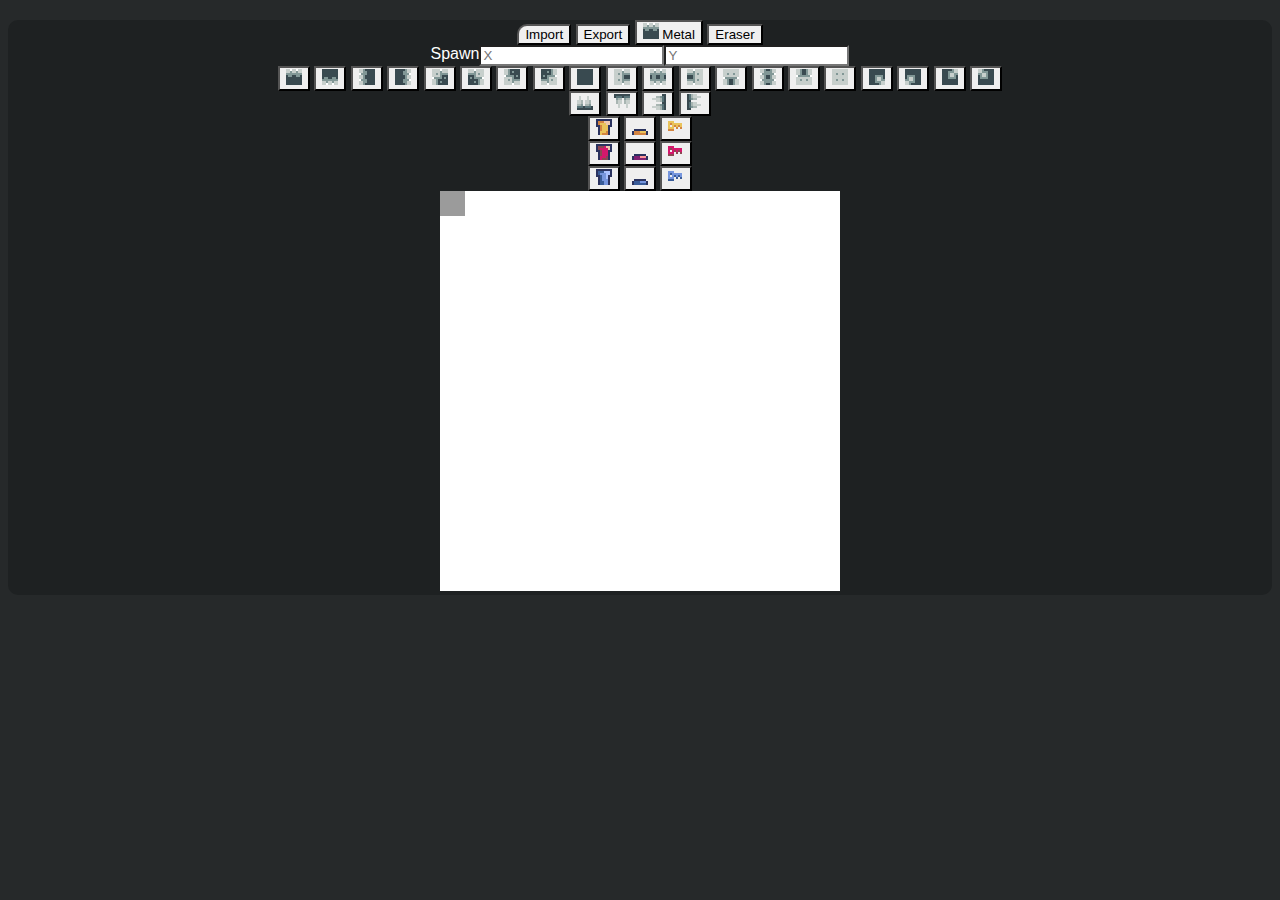
==== index.html @ 95d14cf3 "Simplified image loading" ====
<!DOCTYPE html>
<html lang="en">
<head>
    <meta charset="UTF-8">
    <meta name="viewport" content="width=device-width, initial-scale=1.0">
    <script src="./js/p5.min.js"></script>
    <script src="./js/script.js"></script>
    <link href="https://cdn.jsdelivr.net/npm/bootstrap@5.3.0/dist/css/bootstrap.min.css" rel="stylesheet" integrity="sha384-9ndCyUaIbzAi2FUVXJi0CjmCapSmO7SnpJef0486qhLnuZ2cdeRhO02iuK6FUUVM" crossorigin="anonymous">
    <script src="https://cdn.jsdelivr.net/npm/bootstrap@5.3.0/dist/js/bootstrap.bundle.min.js" integrity="sha384-geWF76RCwLtnZ8qwWowPQNguL3RmwHVBC9FhGdlKrxdiJJigb/j/68SIy3Te4Bkz" crossorigin="anonymous"></script>
    <link rel="stylesheet" href="./css/style.css">
    <title>SpaceWarp (Editor)</title>
</head>
<body>
    <div class="main container">
        <div class="row">
            <div class="col">
                <div class="btn-group" role="group">
                    <button class="btn btn-light btn-first" onclick="importRoom()">Import</button>
                    <button class="btn btn-light" onclick="exportRoom()">Export</button>
                    <button class="btn btn-light" onclick="ToggleTiles()" ><img id="tiles-image" width="16px" height="16px" src="./img/metal/square/top.png"> <span id="tiles-text">Metal</span></button>
                    <button class="btn btn-light" onclick="toggleEraser()">Eraser</button>
                </div>
                <div class="input-group">
                    <div class="input-group-text" id="forminfo">Spawn</div>
                    <input id="spawn-x" type="text" class="form-control" placeholder="X" aria-label="Player X" aria-describedby="forminfo">
                    <input id="spawn-y" type="text" class="form-control" placeholder="Y" aria-label="Player Y">
                </div>
                <div class="btn-group" role="group">
                    <button class="btn btn-secondary" onclick="setObject('⬆️')"><img id="wall-1" width="16px" height="16px" src="./img/metal/square/top.png"></button>
                    <button class="btn btn-secondary" onclick="setObject('⬇️')"><img id="wall-2" width="16px" height="16px" src="./img/metal/square/bottom.png"></button>
                    <button class="btn btn-secondary" onclick="setObject('⬅️')"><img id="wall-3" width="16px" height="16px" src="./img/metal/square/left.png"></button>
                    <button class="btn btn-secondary" onclick="setObject('➡️')"><img id="wall-4" width="16px" height="16px" src="./img/metal/square/right.png"></button>
                    <button class="btn btn-secondary" onclick="setObject('↖️')"><img id="wall-5" width="16px" height="16px" src="./img/metal/square/top-left.png"></button>
                    <button class="btn btn-secondary" onclick="setObject('↗️')"><img id="wall-6" width="16px" height="16px" src="./img/metal/square/top-right.png"></button>
                    <button class="btn btn-secondary" onclick="setObject('↙️')"><img id="wall-7" width="16px" height="16px" src="./img/metal/square/bottom-left.png"></button>
                    <button class="btn btn-secondary" onclick="setObject('↘️')"><img id="wall-8" width="16px" height="16px" src="./img/metal/square/bottom-right.png"></button>
                    <button class="btn btn-secondary" onclick="setObject('⏹️')"><img id="wall-9" width="16px" height="16px" src="./img/metal/square/center.png"></button>
                    <button class="btn btn-secondary" onclick="setObject('⏪')"><img id="wall-10" width="16px" height="16px" src="./img/metal/bottom/left.png"></button>
                    <button class="btn btn-secondary" onclick="setObject('0️⃣')"><img id="wall-11" width="16px" height="16px" src="./img/metal/bottom/center.png"></button>
                    <button class="btn btn-secondary" onclick="setObject('⏩')"><img id="wall-12" width="16px" height="16px" src="./img/metal/bottom/right.png"></button>
                    <button class="btn btn-secondary" onclick="setObject('⏫')"><img id="wall-13" width="16px" height="16px" src="./img/metal/top/top.png"></button>
                    <button class="btn btn-secondary" onclick="setObject('1️⃣')"><img id="wall-14" width="16px" height="16px" src="./img/metal/top/center.png"></button>
                    <button class="btn btn-secondary" onclick="setObject('⏬')"><img id="wall-15" width="16px" height="16px" src="./img/metal/top/bottom.png"></button>
                    <button class="btn btn-secondary" onclick="setObject('⏺️')"><img id="wall-16" width="16px" height="16px" src="./img/metal/single.png"></button>
                    <button class="btn btn-secondary" onclick="setObject('2️⃣')"><img id="wall-17" width="16px" height="16px" src="./img/metal/corner/top-left.png"></button>
                    <button class="btn btn-secondary" onclick="setObject('3️⃣')"><img id="wall-18" width="16px" height="16px" src="./img/metal/corner/top-right.png"></button>
                    <button class="btn btn-secondary" onclick="setObject('4️⃣')"><img id="wall-19" width="16px" height="16px" src="./img/metal/corner/bottom-left.png"></button>
                    <button class="btn btn-secondary" onclick="setObject('5️⃣')"><img id="wall-20" width="16px" height="16px" src="./img/metal/corner/bottom-right.png"></button>
                </div>
                <div class="btn-group" role="group">
                    <button class="btn btn-info" onclick="setObject('👆')"><img id="fire-1" width="16px" height="16px" src="./img/metal/fire/up.png"></button>
                    <button class="btn btn-info" onclick="setObject('👇')"><img id="fire-2" width="16px" height="16px" src="./img/metal/fire/down.png"></button>
                    <button class="btn btn-info" onclick="setObject('👈')"><img id="fire-3" width="16px" height="16px" src="./img/metal/fire/left.png"></button>
                    <button class="btn btn-info" onclick="setObject('👉')"><img id="fire-4" width="16px" height="16px" src="./img/metal/fire/right.png"></button>
                </div>
                <div class="btn-group" role="group">
                    <button class="btn btn-warning" onclick="setObject('🟨')"><img id="yellow-1" width="16px" height="16px" src="./img/metal/objects/yellow/door.png"></button>
                    <button class="btn btn-warning" onclick="setObject('🟡')"><img id="yellow-2" width="16px" height="16px" src="./img/metal/objects/yellow/button.png"></button>
                    <button class="btn btn-warning" onclick="setObject('💛')"><img id="yellow-3" width="16px" height="16px" src="./img/metal/objects/yellow/key.png"></button>
                </div>
                <div class="btn-group" role="group"">
                    <button class="btn btn-danger" onclick="setObject('🟥')"><img id="red-1" width="16px" height="16px" src="./img/metal/objects/red/door.png"></button>
                    <button class="btn btn-danger" onclick="setObject('🔴')"><img id="red-2" width="16px" height="16px" src="./img/metal/objects/red/button.png"></button>
                    <button class="btn btn-danger" onclick="setObject('❤️')"><img id="red-3" width="16px" height="16px" src="./img/metal/objects/red/key.png"></button>
                </div>
                <div class="btn-group" role="group">
                    <button class="btn btn-primary" onclick="setObject('🟦')"><img id="blue-1" width="16px" height="16px" src="./img/metal/objects/blue/door.png"></button>
                    <button class="btn btn-primary" onclick="setObject('🔵')"><img id="blue-2" width="16px" height="16px" src="./img/metal/objects/blue/button.png"></button>
                    <button class="btn btn-primary" onclick="setObject('💙')"><img id="blue-3" width="16px" height="16px" src="./img/metal/objects/blue/key.png"></button>
                </div>
            </div>
            <div class="col" id="editor"></div>
        </div>
    </div>
</body>
</html>
---- css/style.css ----
body {
    color: #fff;
    text-align: center;
    font-family: "Arial";
    background-color: #26292a;
}

img {
    image-rendering: pixelated;
}

.main {
    margin-top: 20px;
    border-radius: 10px;
    background-color: #1e2122;
}

.row > * {
    padding-left: 0px!important;
    padding-right: 0px!important;
}

.btn-group {
    width: 100%;
}

.btn,
.form-control,
.input-group-text {
    border-top-left-radius: 0px;
    border-top-right-radius: 0px;
    border-bottom-left-radius: 0px;
    border-bottom-right-radius: 0px;
}

.btn-first {
    border-top-left-radius: 10px;
}

.input-group {
    display: inline-flex;
}
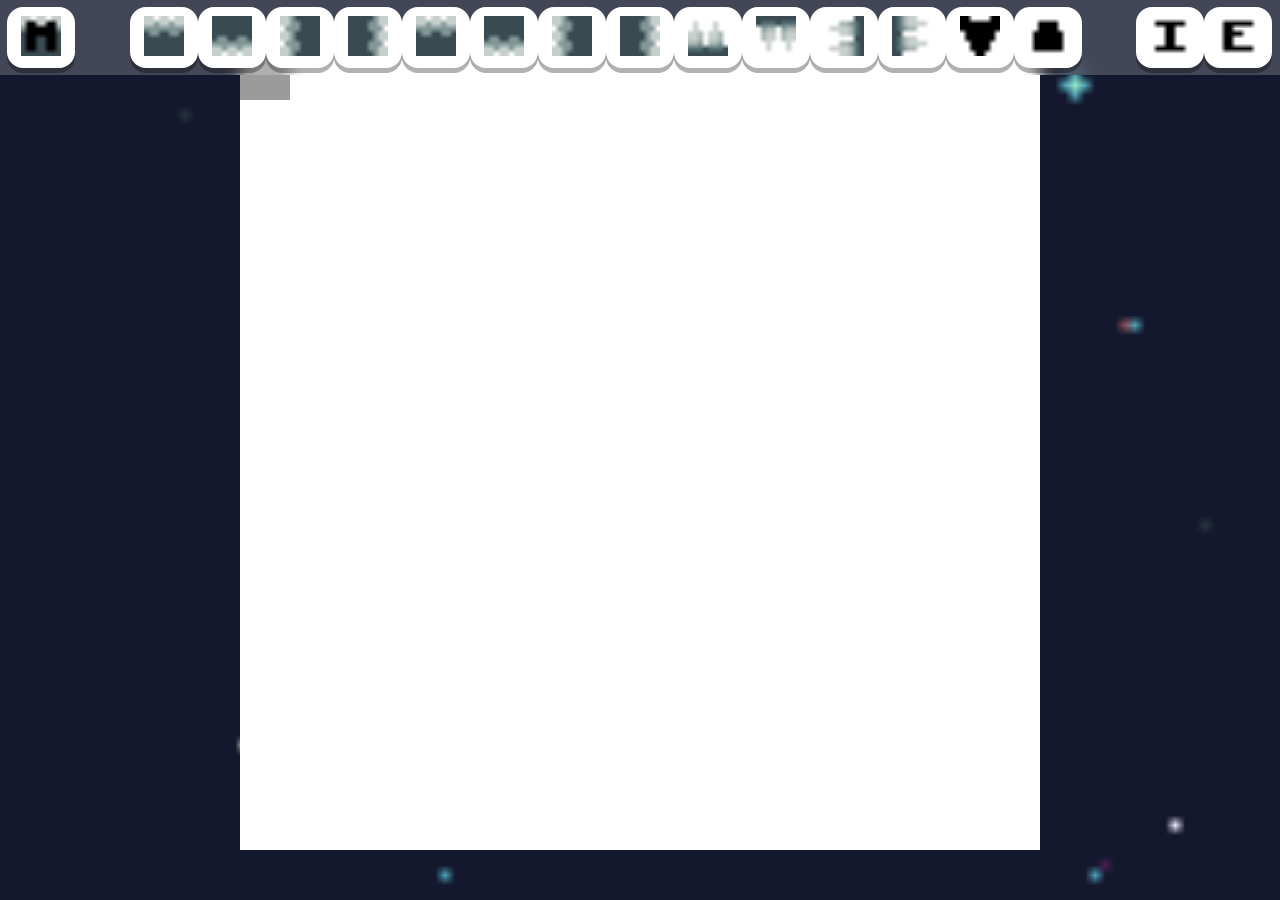
==== commit 469c8d10: "Released new UI" ====
--- a/index.html
+++ b/index.html
@@ -1,76 +1,88 @@
 <!DOCTYPE html>
 <html lang="en">
+
 <head>
     <meta charset="UTF-8">
     <meta name="viewport" content="width=device-width, initial-scale=1.0">
+    <link rel="stylesheet" href="./css/style.css">
+    <title>Celestial Puzzle Constructor</title>
+</head>
+
+<body>
+    <ul class="top-nav frosted">
+        <button id="tiles" class="button left" onclick="ToggleTiles()" ><img width="40px" height="40px" src="./img/menu/metal.png"></button>
+        <button class="button right last" onclick="exportRoom()"><img width="40px" height="40px" src="./img/menu/export.png"></button>
+        <button class="button right" onclick="importRoom()"><img width="40px" height="40px" src="./img/menu/import.png"></button>
+        <div class="center">
+            <button id="recent-1" class="button" onclick="setObject(0, 'recent-1')"><img width="40px" height="40px" src="./img/metal/square/top.png"></button>
+            <button id="recent-2" class="button" onclick="setObject(1, 'recent-2')"><img width="40px" height="40px" src="./img/metal/square/bottom.png"></button>
+            <button id="recent-3" class="button" onclick="setObject(2, 'recent-3')"><img width="40px" height="40px" src="./img/metal/square/left.png"></button>
+            <button id="recent-4" class="button" onclick="setObject(3, 'recent-4')"><img width="40px" height="40px" src="./img/metal/square/right.png"></button>
+            <br>
+            <button id="default-wall-1" class="button" onclick="setObject('⬆️', 'default-wall-1')"><img width="40px" height="40px" src="./img/metal/square/top.png"></button>
+            <button id="default-wall-2" class="button" onclick="setObject('⬇️', 'default-wall-2')"><img width="40px" height="40px" src="./img/metal/square/bottom.png"></button>
+            <button id="default-wall-3" class="button" onclick="setObject('⬅️', 'default-wall-3')"><img width="40px" height="40px" src="./img/metal/square/left.png"></button>
+            <button id="default-wall-4" class="button" onclick="setObject('➡️', 'default-wall-4')"><img width="40px" height="40px" src="./img/metal/square/right.png"></button>
+            <br>
+            <button id="default-fire-1" class="button" onclick="setObject('👆', 'default-fire-1')"><img width="40px" height="40px" src="./img/metal/fire/up.png"></button>
+            <button id="default-fire-2" class="button" onclick="setObject('👇', 'default-fire-2')"><img width="40px" height="40px" src="./img/metal/fire/down.png"></button>
+            <button id="default-fire-3" class="button" onclick="setObject('👈', 'default-fire-3')"><img width="40px" height="40px" src="./img/metal/fire/left.png"></button>
+            <button id="default-fire-4" class="button" onclick="setObject('👉', 'default-fire-4')"><img width="40px" height="40px" src="./img/metal/fire/right.png"></button>
+            <br>
+            <button id="menuButton" class="button" onclick="toggleMenu()"><img width="40px" height="40px" src="./img/menu/down.png"></button>
+            <br>
+            <button id="eraser" class="button" onclick="toggleEraser()"><img width="40px" height="40px" src="./img/menu/eraser.png"></button>
+        </div>
+    </ul>
+
+    <div id="editor" class="editor"></div>
+
+    <div id="menu" class="menu">
+        <div class="menu-content frosted">
+            <button id="wall-1" class="button" onclick="setObject('⬆️', 'recent-1')"><img width="40px" height="40px" src="./img/metal/square/top.png"></button>
+            <button id="wall-2" class="button" onclick="setObject('⬇️', 'recent-1')"><img width="40px" height="40px" src="./img/metal/square/bottom.png"></button>
+            <button id="wall-3" class="button" onclick="setObject('⬅️', 'recent-1')"><img width="40px" height="40px" src="./img/metal/square/left.png"></button>
+            <button id="wall-4" class="button" onclick="setObject('➡️', 'recent-1')"><img width="40px" height="40px" src="./img/metal/square/right.png"></button>
+            <button id="wall-5" class="button" onclick="setObject('↖️', 'recent-1')"><img width="40px" height="40px" src="./img/metal/square/top-left.png"></button>
+            <button id="wall-6" class="button" onclick="setObject('↗️', 'recent-1')"><img width="40px" height="40px" src="./img/metal/square/top-right.png"></button>
+            <button id="wall-7" class="button" onclick="setObject('↙️', 'recent-1')"><img width="40px" height="40px" src="./img/metal/square/bottom-left.png"></button>
+            <button id="wall-8" class="button" onclick="setObject('↘️', 'recent-1')"><img width="40px" height="40px" src="./img/metal/square/bottom-right.png"></button>
+            <button id="wall-9" class="button" onclick="setObject('⏹️', 'recent-1')"><img width="40px" height="40px" src="./img/metal/square/center.png"></button>
+            <button id="wall-10" class="button" onclick="setObject('⏪', 'recent-1')"><img width="40px" height="40px" src="./img/metal/bottom/left.png"></button>
+            <button id="wall-11" class="button" onclick="setObject('0️⃣', 'recent-1')"><img width="40px" height="40px" src="./img/metal/bottom/center.png"></button>
+            <button id="wall-12" class="button" onclick="setObject('⏩', 'recent-1')"><img width="40px" height="40px" src="./img/metal/bottom/right.png"></button>
+            <button id="wall-13" class="button" onclick="setObject('⏫', 'recent-1')"><img width="40px" height="40px" src="./img/metal/top/top.png"></button>
+            <button id="wall-14" class="button" onclick="setObject('1️⃣', 'recent-1')"><img width="40px" height="40px" src="./img/metal/top/center.png"></button>
+            <button id="wall-15" class="button" onclick="setObject('⏬', 'recent-1')"><img width="40px" height="40px" src="./img/metal/top/bottom.png"></button>
+            <button id="wall-16" class="button" onclick="setObject('⏺️', 'recent-1')"><img width="40px" height="40px" src="./img/metal/single.png"></button>
+            <button id="wall-17" class="button" onclick="setObject('2️⃣', 'recent-1')"><img width="40px" height="40px" src="./img/metal/corner/top-left.png"></button>
+            <button id="wall-18" class="button" onclick="setObject('3️⃣', 'recent-1')"><img width="40px" height="40px" src="./img/metal/corner/top-right.png"></button>
+            <button id="wall-19" class="button" onclick="setObject('4️⃣', 'recent-1')"><img width="40px" height="40px" src="./img/metal/corner/bottom-left.png"></button>
+            <button id="wall-20" class="button" onclick="setObject('5️⃣', 'recent-1')"><img width="40px" height="40px" src="./img/metal/corner/bottom-right.png"></button>
+            <hr>
+            <button id="fire-1" class="button" onclick="setObject('👆', 'recent-1')"><img width="40px" height="40px" src="./img/metal/fire/up.png"></button>
+            <button id="fire-2" class="button" onclick="setObject('👇', 'recent-1')"><img width="40px" height="40px" src="./img/metal/fire/down.png"></button>
+            <button id="fire-3" class="button" onclick="setObject('👈', 'recent-1')"><img width="40px" height="40px" src="./img/metal/fire/left.png"></button>
+            <button id="fire-4" class="button" onclick="setObject('👉', 'recent-1')"><img width="40px" height="40px" src="./img/metal/fire/right.png"></button>
+            <hr>
+            <button id="yellow-1" class="button" onclick="setObject('🟨', 'recent-1')"><img width="40px" height="40px" src="./img/metal/objects/yellow/door.png"></button>
+            <button id="yellow-2" class="button" onclick="setObject('🟡', 'recent-1')"><img width="40px" height="40px" src="./img/metal/objects/yellow/button.png"></button>
+            <button id="yellow-3" class="button" onclick="setObject('💛', 'recent-1')"><img width="40px" height="40px" src="./img/metal/objects/yellow/key.png"></button>
+            <hr>
+            <button id="red-1" class="button" onclick="setObject('🟥', 'recent-1')"><img width="40px" height="40px" src="./img/metal/objects/red/door.png"></button>
+            <button id="red-2" class="button" onclick="setObject('🔴', 'recent-1')"><img width="40px" height="40px" src="./img/metal/objects/red/button.png"></button>
+            <button id="red-3" class="button" onclick="setObject('❤️', 'recent-1')"><img width="40px" height="40px" src="./img/metal/objects/red/key.png"></button>
+            <hr>
+            <button id="blue-1" class="button" onclick="setObject('🟦', 'recent-1')"><img width="40px" height="40px" src="./img/metal/objects/blue/door.png"></button>
+            <button id="blue-2" class="button" onclick="setObject('🔵', 'recent-1')"><img width="40px" height="40px" src="./img/metal/objects/blue/button.png"></button>
+            <button id="blue-3" class="button" onclick="setObject('💙', 'recent-1')"><img width="40px" height="40px" src="./img/metal/objects/blue/key.png"></button>
+        </div>
+    </div>
+
+    <audio id="music" class="hidden" src="./aud/background.mp3"></audio>
+
     <script src="./js/p5.min.js"></script>
     <script src="./js/script.js"></script>
-    <link href="https://cdn.jsdelivr.net/npm/bootstrap@5.3.0/dist/css/bootstrap.min.css" rel="stylesheet" integrity="sha384-9ndCyUaIbzAi2FUVXJi0CjmCapSmO7SnpJef0486qhLnuZ2cdeRhO02iuK6FUUVM" crossorigin="anonymous">
-    <script src="https://cdn.jsdelivr.net/npm/bootstrap@5.3.0/dist/js/bootstrap.bundle.min.js" integrity="sha384-geWF76RCwLtnZ8qwWowPQNguL3RmwHVBC9FhGdlKrxdiJJigb/j/68SIy3Te4Bkz" crossorigin="anonymous"></script>
-    <link rel="stylesheet" href="./css/style.css">
-    <title>SpaceWarp (Editor)</title>
-</head>
-<body>
-    <div class="main container">
-        <div class="row">
-            <div class="col">
-                <div class="btn-group" role="group">
-                    <button class="btn btn-light btn-first" onclick="importRoom()">Import</button>
-                    <button class="btn btn-light" onclick="exportRoom()">Export</button>
-                    <button class="btn btn-light" onclick="ToggleTiles()" ><img id="tiles-image" width="16px" height="16px" src="./img/metal/square/top.png"> <span id="tiles-text">Metal</span></button>
-                    <button class="btn btn-light" onclick="toggleEraser()">Eraser</button>
-                </div>
-                <div class="input-group">
-                    <div class="input-group-text" id="forminfo">Spawn</div>
-                    <input id="spawn-x" type="text" class="form-control" placeholder="X" aria-label="Player X" aria-describedby="forminfo">
-                    <input id="spawn-y" type="text" class="form-control" placeholder="Y" aria-label="Player Y">
-                </div>
-                <div class="btn-group" role="group">
-                    <button class="btn btn-secondary" onclick="setObject('⬆️')"><img id="wall-1" width="16px" height="16px" src="./img/metal/square/top.png"></button>
-                    <button class="btn btn-secondary" onclick="setObject('⬇️')"><img id="wall-2" width="16px" height="16px" src="./img/metal/square/bottom.png"></button>
-                    <button class="btn btn-secondary" onclick="setObject('⬅️')"><img id="wall-3" width="16px" height="16px" src="./img/metal/square/left.png"></button>
-                    <button class="btn btn-secondary" onclick="setObject('➡️')"><img id="wall-4" width="16px" height="16px" src="./img/metal/square/right.png"></button>
-                    <button class="btn btn-secondary" onclick="setObject('↖️')"><img id="wall-5" width="16px" height="16px" src="./img/metal/square/top-left.png"></button>
-                    <button class="btn btn-secondary" onclick="setObject('↗️')"><img id="wall-6" width="16px" height="16px" src="./img/metal/square/top-right.png"></button>
-                    <button class="btn btn-secondary" onclick="setObject('↙️')"><img id="wall-7" width="16px" height="16px" src="./img/metal/square/bottom-left.png"></button>
-                    <button class="btn btn-secondary" onclick="setObject('↘️')"><img id="wall-8" width="16px" height="16px" src="./img/metal/square/bottom-right.png"></button>
-                    <button class="btn btn-secondary" onclick="setObject('⏹️')"><img id="wall-9" width="16px" height="16px" src="./img/metal/square/center.png"></button>
-                    <button class="btn btn-secondary" onclick="setObject('⏪')"><img id="wall-10" width="16px" height="16px" src="./img/metal/bottom/left.png"></button>
-                    <button class="btn btn-secondary" onclick="setObject('0️⃣')"><img id="wall-11" width="16px" height="16px" src="./img/metal/bottom/center.png"></button>
-                    <button class="btn btn-secondary" onclick="setObject('⏩')"><img id="wall-12" width="16px" height="16px" src="./img/metal/bottom/right.png"></button>
-                    <button class="btn btn-secondary" onclick="setObject('⏫')"><img id="wall-13" width="16px" height="16px" src="./img/metal/top/top.png"></button>
-                    <button class="btn btn-secondary" onclick="setObject('1️⃣')"><img id="wall-14" width="16px" height="16px" src="./img/metal/top/center.png"></button>
-                    <button class="btn btn-secondary" onclick="setObject('⏬')"><img id="wall-15" width="16px" height="16px" src="./img/metal/top/bottom.png"></button>
-                    <button class="btn btn-secondary" onclick="setObject('⏺️')"><img id="wall-16" width="16px" height="16px" src="./img/metal/single.png"></button>
-                    <button class="btn btn-secondary" onclick="setObject('2️⃣')"><img id="wall-17" width="16px" height="16px" src="./img/metal/corner/top-left.png"></button>
-                    <button class="btn btn-secondary" onclick="setObject('3️⃣')"><img id="wall-18" width="16px" height="16px" src="./img/metal/corner/top-right.png"></button>
-                    <button class="btn btn-secondary" onclick="setObject('4️⃣')"><img id="wall-19" width="16px" height="16px" src="./img/metal/corner/bottom-left.png"></button>
-                    <button class="btn btn-secondary" onclick="setObject('5️⃣')"><img id="wall-20" width="16px" height="16px" src="./img/metal/corner/bottom-right.png"></button>
-                </div>
-                <div class="btn-group" role="group">
-                    <button class="btn btn-info" onclick="setObject('👆')"><img id="fire-1" width="16px" height="16px" src="./img/metal/fire/up.png"></button>
-                    <button class="btn btn-info" onclick="setObject('👇')"><img id="fire-2" width="16px" height="16px" src="./img/metal/fire/down.png"></button>
-                    <button class="btn btn-info" onclick="setObject('👈')"><img id="fire-3" width="16px" height="16px" src="./img/metal/fire/left.png"></button>
-                    <button class="btn btn-info" onclick="setObject('👉')"><img id="fire-4" width="16px" height="16px" src="./img/metal/fire/right.png"></button>
-                </div>
-                <div class="btn-group" role="group">
-                    <button class="btn btn-warning" onclick="setObject('🟨')"><img id="yellow-1" width="16px" height="16px" src="./img/metal/objects/yellow/door.png"></button>
-                    <button class="btn btn-warning" onclick="setObject('🟡')"><img id="yellow-2" width="16px" height="16px" src="./img/metal/objects/yellow/button.png"></button>
-                    <button class="btn btn-warning" onclick="setObject('💛')"><img id="yellow-3" width="16px" height="16px" src="./img/metal/objects/yellow/key.png"></button>
-                </div>
-                <div class="btn-group" role="group"">
-                    <button class="btn btn-danger" onclick="setObject('🟥')"><img id="red-1" width="16px" height="16px" src="./img/metal/objects/red/door.png"></button>
-                    <button class="btn btn-danger" onclick="setObject('🔴')"><img id="red-2" width="16px" height="16px" src="./img/metal/objects/red/button.png"></button>
-                    <button class="btn btn-danger" onclick="setObject('❤️')"><img id="red-3" width="16px" height="16px" src="./img/metal/objects/red/key.png"></button>
-                </div>
-                <div class="btn-group" role="group">
-                    <button class="btn btn-primary" onclick="setObject('🟦')"><img id="blue-1" width="16px" height="16px" src="./img/metal/objects/blue/door.png"></button>
-                    <button class="btn btn-primary" onclick="setObject('🔵')"><img id="blue-2" width="16px" height="16px" src="./img/metal/objects/blue/button.png"></button>
-                    <button class="btn btn-primary" onclick="setObject('💙')"><img id="blue-3" width="16px" height="16px" src="./img/metal/objects/blue/key.png"></button>
-                </div>
-            </div>
-            <div class="col" id="editor"></div>
-        </div>
-    </div>
 </body>
+
 </html>--- a/css/style.css
+++ b/css/style.css
@@ -1,42 +1,134 @@
-body {
-    color: #fff;
-    text-align: center;
-    font-family: "Arial";
-    background-color: #26292a;
+@font-face {
+    font-family: "pixel";
+    src: url("../font/font.ttf") format("truetype");
 }
 
-img {
-    image-rendering: pixelated;
+body {
+    margin: 0;
+    font-family: "pixel";
+    background-size: cover;
+    image-rendering: crisp-edges;
+    background-image: url("../img/background.png");
 }
 
-.main {
-    margin-top: 20px;
-    border-radius: 10px;
-    background-color: #1e2122;
+.frosted {
+    background: rgba(255, 255, 255, 0.2);
+    backdrop-filter: blur(8px);
 }
 
-.row > * {
-    padding-left: 0px!important;
-    padding-right: 0px!important;
+.top-nav {
+    top: 0;
+    margin: 0;
+    padding: 0;
+    z-index: 1;
+    width: 100%;
+    padding: 7px;
+    position: fixed;
+    overflow: hidden;
+    list-style-type: none;
 }
 
-.btn-group {
+.top-nav li {
+    float: left;
+}
+
+.top-nav li a {
+    color: white;
+    display: block;
+    text-align: center;
+    padding: 14px 16px;
+    text-decoration: none;
+}
+
+.top-nav li a:hover:not(.active) {
+    background-color: #111;
+}
+
+.top-nav .active {
+    background-color: #04AA6D;
+}
+
+.editor {
+    display: flex;
+    height: 100vh;
+    align-items: center;
+    justify-content: center;
+}
+
+.center {
+    display: flex;
+    align-items: center;
+    justify-content: center;
+}
+
+.button {
+    border: none;
+    border-radius: 1rem;
+    border: solid 4px #ffffff;
+    background-color: #ffffff;
+    box-shadow: 0px 5px rgba(0, 0, 0, 0.3);
+}
+
+.button img {
+    padding: 0.25rem;
+}
+
+.button:hover {
+    border-color: #ac3435;
+}
+
+.selected {
+    background-color: rgba(31, 26, 26, 0.5);
+    border: solid 4px rgba(84, 77, 104, 0.5);
+}
+
+br {
+    display: block;
+    width: 25px;
+}
+
+.menu {
+    top: 0;
+    left: 0;
+    width: 100%;
+    height: 100%;
+    display: none;
+    position: fixed;
+    background-color: rgba(0, 0, 0, 0.5);
+}
+
+.menu-content {
+    width: 50%;
+    padding: 20px;
+    margin: 100px auto;
+    border-radius: 5px;
+    text-align: center;
+}
+
+.menu-content h2 {
+    margin-top: 0;
+}
+
+.menu-content button {
+    margin-top: 10px;
+}
+
+.full {
     width: 100%;
 }
 
-.btn,
-.form-control,
-.input-group-text {
-    border-top-left-radius: 0px;
-    border-top-right-radius: 0px;
-    border-bottom-left-radius: 0px;
-    border-bottom-right-radius: 0px;
+.left {
+    float: left;
 }
 
-.btn-first {
-    border-top-left-radius: 10px;
+.right {
+    float: right;
 }
 
-.input-group {
-    display: inline-flex;
+.last {
+    margin-right: 15px
+}
+
+.hidden {
+    display: none;
 }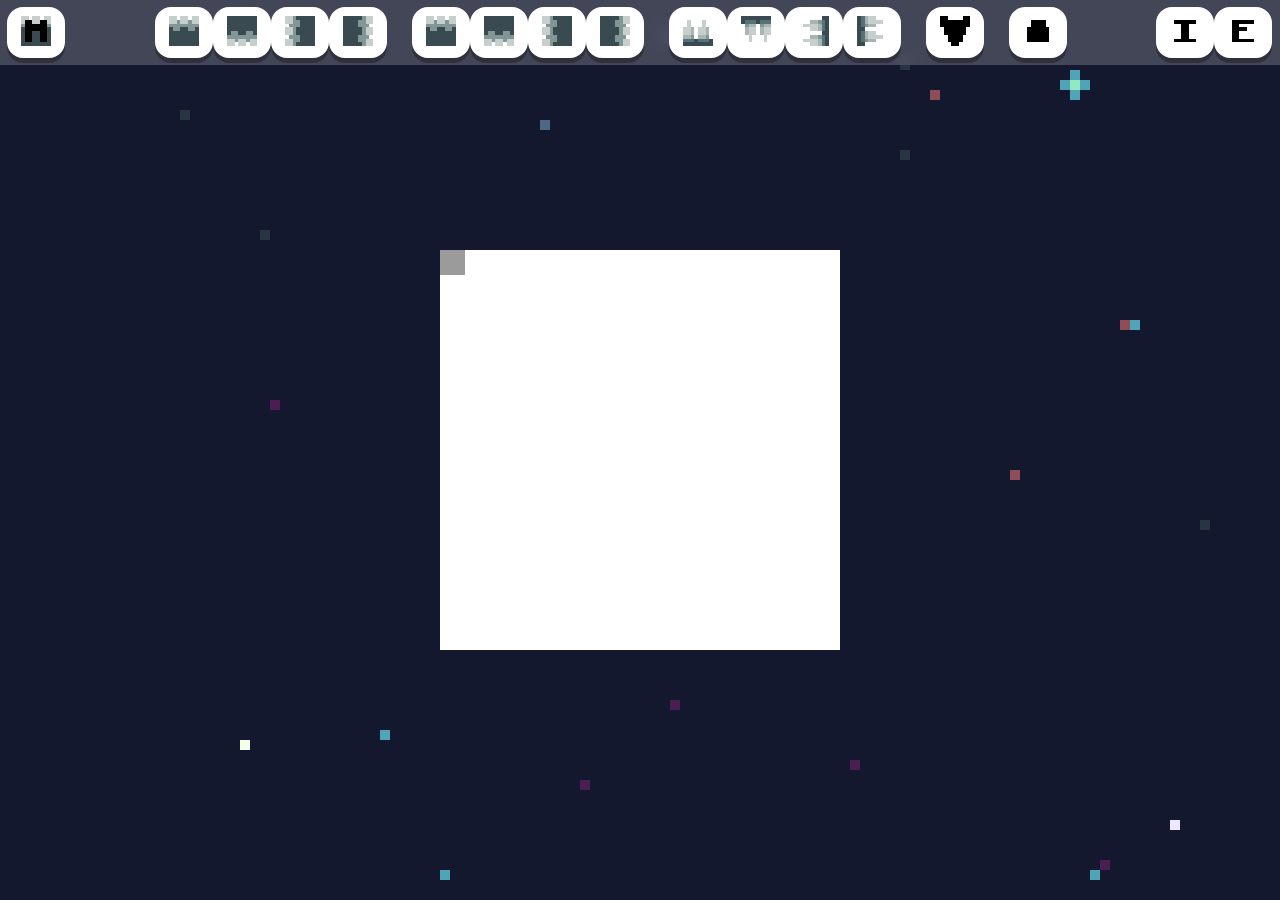
==== commit 0a429479: "Improvements" ====
--- a/index.html
+++ b/index.html
@@ -10,28 +10,28 @@
 
 <body>
     <ul class="top-nav frosted">
-        <button id="tiles" class="button left" onclick="ToggleTiles()" ><img width="40px" height="40px" src="./img/menu/metal.png"></button>
-        <button class="button right last" onclick="exportRoom()"><img width="40px" height="40px" src="./img/menu/export.png"></button>
-        <button class="button right" onclick="importRoom()"><img width="40px" height="40px" src="./img/menu/import.png"></button>
+        <button id="tiles" class="button left" onclick="ToggleTiles()" ><img src="./img/menu/metal.png"></button>
+        <button class="button right last" onclick="exportRoom()"><img src="./img/menu/export.png"></button>
+        <button class="button right" onclick="importRoom()"><img src="./img/menu/import.png"></button>
         <div class="center">
-            <button id="recent-1" class="button" onclick="setObject(0, 'recent-1')"><img width="40px" height="40px" src="./img/metal/square/top.png"></button>
-            <button id="recent-2" class="button" onclick="setObject(1, 'recent-2')"><img width="40px" height="40px" src="./img/metal/square/bottom.png"></button>
-            <button id="recent-3" class="button" onclick="setObject(2, 'recent-3')"><img width="40px" height="40px" src="./img/metal/square/left.png"></button>
-            <button id="recent-4" class="button" onclick="setObject(3, 'recent-4')"><img width="40px" height="40px" src="./img/metal/square/right.png"></button>
-            <br>
-            <button id="default-wall-1" class="button" onclick="setObject('⬆️', 'default-wall-1')"><img width="40px" height="40px" src="./img/metal/square/top.png"></button>
-            <button id="default-wall-2" class="button" onclick="setObject('⬇️', 'default-wall-2')"><img width="40px" height="40px" src="./img/metal/square/bottom.png"></button>
-            <button id="default-wall-3" class="button" onclick="setObject('⬅️', 'default-wall-3')"><img width="40px" height="40px" src="./img/metal/square/left.png"></button>
-            <button id="default-wall-4" class="button" onclick="setObject('➡️', 'default-wall-4')"><img width="40px" height="40px" src="./img/metal/square/right.png"></button>
-            <br>
-            <button id="default-fire-1" class="button" onclick="setObject('👆', 'default-fire-1')"><img width="40px" height="40px" src="./img/metal/fire/up.png"></button>
-            <button id="default-fire-2" class="button" onclick="setObject('👇', 'default-fire-2')"><img width="40px" height="40px" src="./img/metal/fire/down.png"></button>
-            <button id="default-fire-3" class="button" onclick="setObject('👈', 'default-fire-3')"><img width="40px" height="40px" src="./img/metal/fire/left.png"></button>
-            <button id="default-fire-4" class="button" onclick="setObject('👉', 'default-fire-4')"><img width="40px" height="40px" src="./img/metal/fire/right.png"></button>
-            <br>
-            <button id="menuButton" class="button" onclick="toggleMenu()"><img width="40px" height="40px" src="./img/menu/down.png"></button>
-            <br>
-            <button id="eraser" class="button" onclick="toggleEraser()"><img width="40px" height="40px" src="./img/menu/eraser.png"></button>
+            <button id="recent-1" class="button" onclick="setObject(0, 'recent-1')"><img src="./img/metal/square/top.png"></button>
+            <button id="recent-2" class="button" onclick="setObject(1, 'recent-2')"><img src="./img/metal/square/bottom.png"></button>
+            <button id="recent-3" class="button" onclick="setObject(2, 'recent-3')"><img src="./img/metal/square/left.png"></button>
+            <button id="recent-4" class="button" onclick="setObject(3, 'recent-4')"><img src="./img/metal/square/right.png"></button>
+            <div class="gap"></div>
+            <button id="default-wall-1" class="button" onclick="setObject('⬆️', 'default-wall-1')"><img src="./img/metal/square/top.png"></button>
+            <button id="default-wall-2" class="button" onclick="setObject('⬇️', 'default-wall-2')"><img src="./img/metal/square/bottom.png"></button>
+            <button id="default-wall-3" class="button" onclick="setObject('⬅️', 'default-wall-3')"><img src="./img/metal/square/left.png"></button>
+            <button id="default-wall-4" class="button" onclick="setObject('➡️', 'default-wall-4')"><img src="./img/metal/square/right.png"></button>
+            <div class="gap"></div>
+            <button id="default-fire-1" class="button" onclick="setObject('👆', 'default-fire-1')"><img src="./img/metal/fire/up.png"></button>
+            <button id="default-fire-2" class="button" onclick="setObject('👇', 'default-fire-2')"><img src="./img/metal/fire/down.png"></button>
+            <button id="default-fire-3" class="button" onclick="setObject('👈', 'default-fire-3')"><img src="./img/metal/fire/left.png"></button>
+            <button id="default-fire-4" class="button" onclick="setObject('👉', 'default-fire-4')"><img src="./img/metal/fire/right.png"></button>
+            <div class="gap"></div>
+            <button id="menuButton" class="button" onclick="toggleMenu()"><img src="./img/menu/down.png"></button>
+            <div class="gap"></div>
+            <button id="eraser" class="button" onclick="toggleEraser()"><img src="./img/menu/eraser.png"></button>
         </div>
     </ul>
 
@@ -39,47 +39,47 @@
 
     <div id="menu" class="menu">
         <div class="menu-content frosted">
-            <button id="wall-1" class="button" onclick="setObject('⬆️', 'recent-1')"><img width="40px" height="40px" src="./img/metal/square/top.png"></button>
-            <button id="wall-2" class="button" onclick="setObject('⬇️', 'recent-1')"><img width="40px" height="40px" src="./img/metal/square/bottom.png"></button>
-            <button id="wall-3" class="button" onclick="setObject('⬅️', 'recent-1')"><img width="40px" height="40px" src="./img/metal/square/left.png"></button>
-            <button id="wall-4" class="button" onclick="setObject('➡️', 'recent-1')"><img width="40px" height="40px" src="./img/metal/square/right.png"></button>
-            <button id="wall-5" class="button" onclick="setObject('↖️', 'recent-1')"><img width="40px" height="40px" src="./img/metal/square/top-left.png"></button>
-            <button id="wall-6" class="button" onclick="setObject('↗️', 'recent-1')"><img width="40px" height="40px" src="./img/metal/square/top-right.png"></button>
-            <button id="wall-7" class="button" onclick="setObject('↙️', 'recent-1')"><img width="40px" height="40px" src="./img/metal/square/bottom-left.png"></button>
-            <button id="wall-8" class="button" onclick="setObject('↘️', 'recent-1')"><img width="40px" height="40px" src="./img/metal/square/bottom-right.png"></button>
-            <button id="wall-9" class="button" onclick="setObject('⏹️', 'recent-1')"><img width="40px" height="40px" src="./img/metal/square/center.png"></button>
-            <button id="wall-10" class="button" onclick="setObject('⏪', 'recent-1')"><img width="40px" height="40px" src="./img/metal/bottom/left.png"></button>
-            <button id="wall-11" class="button" onclick="setObject('0️⃣', 'recent-1')"><img width="40px" height="40px" src="./img/metal/bottom/center.png"></button>
-            <button id="wall-12" class="button" onclick="setObject('⏩', 'recent-1')"><img width="40px" height="40px" src="./img/metal/bottom/right.png"></button>
-            <button id="wall-13" class="button" onclick="setObject('⏫', 'recent-1')"><img width="40px" height="40px" src="./img/metal/top/top.png"></button>
-            <button id="wall-14" class="button" onclick="setObject('1️⃣', 'recent-1')"><img width="40px" height="40px" src="./img/metal/top/center.png"></button>
-            <button id="wall-15" class="button" onclick="setObject('⏬', 'recent-1')"><img width="40px" height="40px" src="./img/metal/top/bottom.png"></button>
-            <button id="wall-16" class="button" onclick="setObject('⏺️', 'recent-1')"><img width="40px" height="40px" src="./img/metal/single.png"></button>
-            <button id="wall-17" class="button" onclick="setObject('2️⃣', 'recent-1')"><img width="40px" height="40px" src="./img/metal/corner/top-left.png"></button>
-            <button id="wall-18" class="button" onclick="setObject('3️⃣', 'recent-1')"><img width="40px" height="40px" src="./img/metal/corner/top-right.png"></button>
-            <button id="wall-19" class="button" onclick="setObject('4️⃣', 'recent-1')"><img width="40px" height="40px" src="./img/metal/corner/bottom-left.png"></button>
-            <button id="wall-20" class="button" onclick="setObject('5️⃣', 'recent-1')"><img width="40px" height="40px" src="./img/metal/corner/bottom-right.png"></button>
+            <button id="wall-1" class="button" onclick="setObject('⬆️', 'recent-1')"><img src="./img/metal/square/top.png"></button>
+            <button id="wall-2" class="button" onclick="setObject('⬇️', 'recent-1')"><img src="./img/metal/square/bottom.png"></button>
+            <button id="wall-3" class="button" onclick="setObject('⬅️', 'recent-1')"><img src="./img/metal/square/left.png"></button>
+            <button id="wall-4" class="button" onclick="setObject('➡️', 'recent-1')"><img src="./img/metal/square/right.png"></button>
+            <button id="wall-5" class="button" onclick="setObject('↖️', 'recent-1')"><img src="./img/metal/square/top-left.png"></button>
+            <button id="wall-6" class="button" onclick="setObject('↗️', 'recent-1')"><img src="./img/metal/square/top-right.png"></button>
+            <button id="wall-7" class="button" onclick="setObject('↙️', 'recent-1')"><img src="./img/metal/square/bottom-left.png"></button>
+            <button id="wall-8" class="button" onclick="setObject('↘️', 'recent-1')"><img src="./img/metal/square/bottom-right.png"></button>
+            <button id="wall-9" class="button" onclick="setObject('⏹️', 'recent-1')"><img src="./img/metal/square/center.png"></button>
+            <button id="wall-10" class="button" onclick="setObject('⏪', 'recent-1')"><img src="./img/metal/bottom/left.png"></button>
+            <button id="wall-11" class="button" onclick="setObject('0️⃣', 'recent-1')"><img src="./img/metal/bottom/center.png"></button>
+            <button id="wall-12" class="button" onclick="setObject('⏩', 'recent-1')"><img src="./img/metal/bottom/right.png"></button>
+            <button id="wall-13" class="button" onclick="setObject('⏫', 'recent-1')"><img src="./img/metal/top/top.png"></button>
+            <button id="wall-14" class="button" onclick="setObject('1️⃣', 'recent-1')"><img src="./img/metal/top/center.png"></button>
+            <button id="wall-15" class="button" onclick="setObject('⏬', 'recent-1')"><img src="./img/metal/top/bottom.png"></button>
+            <button id="wall-16" class="button" onclick="setObject('⏺️', 'recent-1')"><img src="./img/metal/single.png"></button>
+            <button id="wall-17" class="button" onclick="setObject('2️⃣', 'recent-1')"><img src="./img/metal/corner/top-left.png"></button>
+            <button id="wall-18" class="button" onclick="setObject('3️⃣', 'recent-1')"><img src="./img/metal/corner/top-right.png"></button>
+            <button id="wall-19" class="button" onclick="setObject('4️⃣', 'recent-1')"><img src="./img/metal/corner/bottom-left.png"></button>
+            <button id="wall-20" class="button" onclick="setObject('5️⃣', 'recent-1')"><img src="./img/metal/corner/bottom-right.png"></button>
             <hr>
-            <button id="fire-1" class="button" onclick="setObject('👆', 'recent-1')"><img width="40px" height="40px" src="./img/metal/fire/up.png"></button>
-            <button id="fire-2" class="button" onclick="setObject('👇', 'recent-1')"><img width="40px" height="40px" src="./img/metal/fire/down.png"></button>
-            <button id="fire-3" class="button" onclick="setObject('👈', 'recent-1')"><img width="40px" height="40px" src="./img/metal/fire/left.png"></button>
-            <button id="fire-4" class="button" onclick="setObject('👉', 'recent-1')"><img width="40px" height="40px" src="./img/metal/fire/right.png"></button>
+            <button id="fire-1" class="button" onclick="setObject('👆', 'recent-1')"><img src="./img/metal/fire/up.png"></button>
+            <button id="fire-2" class="button" onclick="setObject('👇', 'recent-1')"><img src="./img/metal/fire/down.png"></button>
+            <button id="fire-3" class="button" onclick="setObject('👈', 'recent-1')"><img src="./img/metal/fire/left.png"></button>
+            <button id="fire-4" class="button" onclick="setObject('👉', 'recent-1')"><img src="./img/metal/fire/right.png"></button>
             <hr>
-            <button id="yellow-1" class="button" onclick="setObject('🟨', 'recent-1')"><img width="40px" height="40px" src="./img/metal/objects/yellow/door.png"></button>
-            <button id="yellow-2" class="button" onclick="setObject('🟡', 'recent-1')"><img width="40px" height="40px" src="./img/metal/objects/yellow/button.png"></button>
-            <button id="yellow-3" class="button" onclick="setObject('💛', 'recent-1')"><img width="40px" height="40px" src="./img/metal/objects/yellow/key.png"></button>
+            <button id="yellow-1" class="button" onclick="setObject('🟨', 'recent-1')"><img src="./img/metal/objects/yellow/door.png"></button>
+            <button id="yellow-2" class="button" onclick="setObject('🟡', 'recent-1')"><img src="./img/metal/objects/yellow/button.png"></button>
+            <button id="yellow-3" class="button" onclick="setObject('💛', 'recent-1')"><img src="./img/metal/objects/yellow/key.png"></button>
             <hr>
-            <button id="red-1" class="button" onclick="setObject('🟥', 'recent-1')"><img width="40px" height="40px" src="./img/metal/objects/red/door.png"></button>
-            <button id="red-2" class="button" onclick="setObject('🔴', 'recent-1')"><img width="40px" height="40px" src="./img/metal/objects/red/button.png"></button>
-            <button id="red-3" class="button" onclick="setObject('❤️', 'recent-1')"><img width="40px" height="40px" src="./img/metal/objects/red/key.png"></button>
+            <button id="red-1" class="button" onclick="setObject('🟥', 'recent-1')"><img src="./img/metal/objects/red/door.png"></button>
+            <button id="red-2" class="button" onclick="setObject('🔴', 'recent-1')"><img src="./img/metal/objects/red/button.png"></button>
+            <button id="red-3" class="button" onclick="setObject('❤️', 'recent-1')"><img src="./img/metal/objects/red/key.png"></button>
             <hr>
-            <button id="blue-1" class="button" onclick="setObject('🟦', 'recent-1')"><img width="40px" height="40px" src="./img/metal/objects/blue/door.png"></button>
-            <button id="blue-2" class="button" onclick="setObject('🔵', 'recent-1')"><img width="40px" height="40px" src="./img/metal/objects/blue/button.png"></button>
-            <button id="blue-3" class="button" onclick="setObject('💙', 'recent-1')"><img width="40px" height="40px" src="./img/metal/objects/blue/key.png"></button>
+            <button id="blue-1" class="button" onclick="setObject('🟦', 'recent-1')"><img src="./img/metal/objects/blue/door.png"></button>
+            <button id="blue-2" class="button" onclick="setObject('🔵', 'recent-1')"><img src="./img/metal/objects/blue/button.png"></button>
+            <button id="blue-3" class="button" onclick="setObject('💙', 'recent-1')"><img src="./img/metal/objects/blue/key.png"></button>
         </div>
     </div>
 
-    <audio id="music" class="hidden" src="./aud/background.mp3"></audio>
+    <audio id="music" class="hidden" src="./aud/background.mp3" autoplay loop></audio>
 
     <script src="./js/p5.min.js"></script>
     <script src="./js/script.js"></script>
--- a/css/style.css
+++ b/css/style.css
@@ -1,3 +1,4 @@
+/* Simplify this CSS file, mostly the @media section :skull: */
 @font-face {
     font-family: "pixel";
     src: url("../font/font.ttf") format("truetype");
@@ -7,13 +8,14 @@
     margin: 0;
     font-family: "pixel";
     background-size: cover;
+    image-rendering: pixelated;
     image-rendering: crisp-edges;
     background-image: url("../img/background.png");
 }
 
 .frosted {
+    backdrop-filter: blur(8px);
     background: rgba(255, 255, 255, 0.2);
-    backdrop-filter: blur(8px);
 }
 
 .top-nav {
@@ -70,6 +72,8 @@
 }
 
 .button img {
+    width: 40px;
+    height: 40px;
     padding: 0.25rem;
 }
 
@@ -82,7 +86,7 @@
     border: solid 4px rgba(84, 77, 104, 0.5);
 }
 
-br {
+.gap {
     display: block;
     width: 25px;
 }
@@ -131,4 +135,91 @@
 
 .hidden {
     display: none;
+}
+
+@media (max-width: 1360px) {
+    .menu-content {
+        width: 75%;
+    }
+}
+
+@media (max-width: 1320px) {
+    .button img {
+        width: 30px;
+        height: 30px;
+    }
+}
+
+@media (max-width: 1100px) {
+    .button img {
+        width: 20px;
+        height: 20px;
+    }
+}
+
+@media (max-width: 930px) {
+    #default-fire-1,
+    #default-fire-2,
+    #default-fire-3,
+    #default-fire-4 {
+        display: none;
+    }
+}
+
+@media (max-width: 730px) {
+    #default-wall-1,
+    #default-wall-2,
+    #default-wall-3,
+    #default-wall-4 {
+        display: none;
+    }
+}
+
+@media (max-width: 520px) {
+    .button img {
+        width: 15px;
+        height: 15px;
+    }
+}
+
+@media (max-width: 460px) {
+    .button img {
+        width: 10px;
+        height: 10px;
+    }
+}
+
+@media (max-width: 400px) {
+    .button {
+        border: none;
+    }
+    .button img {
+        padding: 0.25rem;
+    }
+}
+
+@media (max-height: 1000px) {
+    canvas {
+        width: 400px!important;
+        height: 400px!important;
+    }
+}
+
+@media (max-height: 600px) {
+    canvas {
+        width: 300px!important;
+        height: 300px!important;
+    }
+}
+
+@media (max-width: 592px) {
+    .gap {
+        width: 10px;
+    }
+}
+
+@media (max-width: 375px) {
+    .gap {
+        width: 5px;
+    }
 }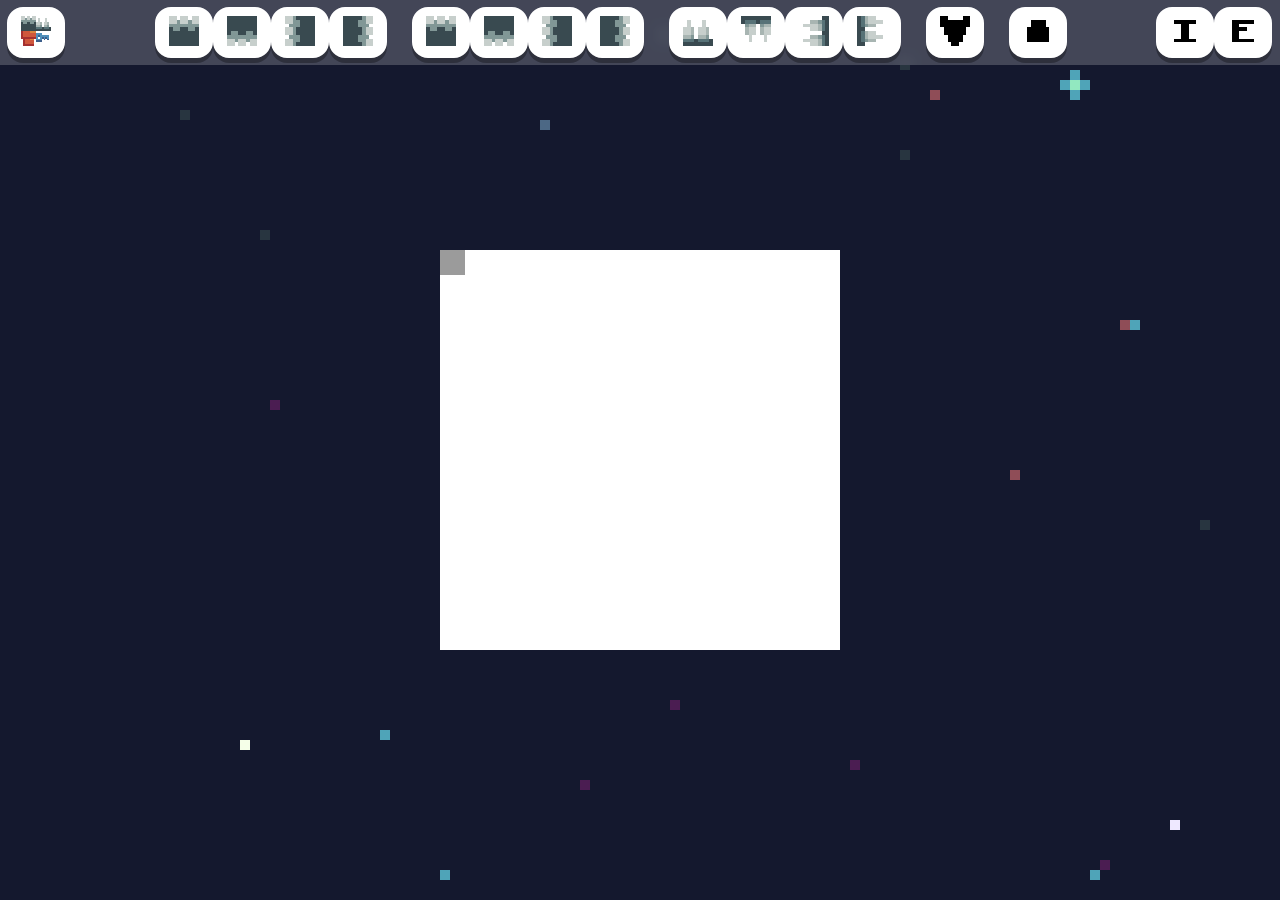
==== commit b9320ded: "Cleaned up some things" ====
--- a/index.html
+++ b/index.html
@@ -65,15 +65,15 @@
             <button id="fire-3" class="button" onclick="setObject('👈', 'recent-1')"><img src="./img/metal/fire/left.png"></button>
             <button id="fire-4" class="button" onclick="setObject('👉', 'recent-1')"><img src="./img/metal/fire/right.png"></button>
             <hr>
-            <button id="yellow-1" class="button" onclick="setObject('🟨', 'recent-1')"><img src="./img/metal/objects/yellow/door.png"></button>
+            <button id="yellow-1" class="button" onclick="setObject('🟨', 'recent-1')"><img src="./img/metal/objects/yellow/door/bottom.png"></button>
             <button id="yellow-2" class="button" onclick="setObject('🟡', 'recent-1')"><img src="./img/metal/objects/yellow/button.png"></button>
             <button id="yellow-3" class="button" onclick="setObject('💛', 'recent-1')"><img src="./img/metal/objects/yellow/key.png"></button>
             <hr>
-            <button id="red-1" class="button" onclick="setObject('🟥', 'recent-1')"><img src="./img/metal/objects/red/door.png"></button>
+            <button id="red-1" class="button" onclick="setObject('🟥', 'recent-1')"><img src="./img/metal/objects/red/door/bottom.png"></button>
             <button id="red-2" class="button" onclick="setObject('🔴', 'recent-1')"><img src="./img/metal/objects/red/button.png"></button>
             <button id="red-3" class="button" onclick="setObject('❤️', 'recent-1')"><img src="./img/metal/objects/red/key.png"></button>
             <hr>
-            <button id="blue-1" class="button" onclick="setObject('🟦', 'recent-1')"><img src="./img/metal/objects/blue/door.png"></button>
+            <button id="blue-1" class="button" onclick="setObject('🟦', 'recent-1')"><img src="./img/metal/objects/blue/door/bottom.png"></button>
             <button id="blue-2" class="button" onclick="setObject('🔵', 'recent-1')"><img src="./img/metal/objects/blue/button.png"></button>
             <button id="blue-3" class="button" onclick="setObject('💙', 'recent-1')"><img src="./img/metal/objects/blue/key.png"></button>
         </div>
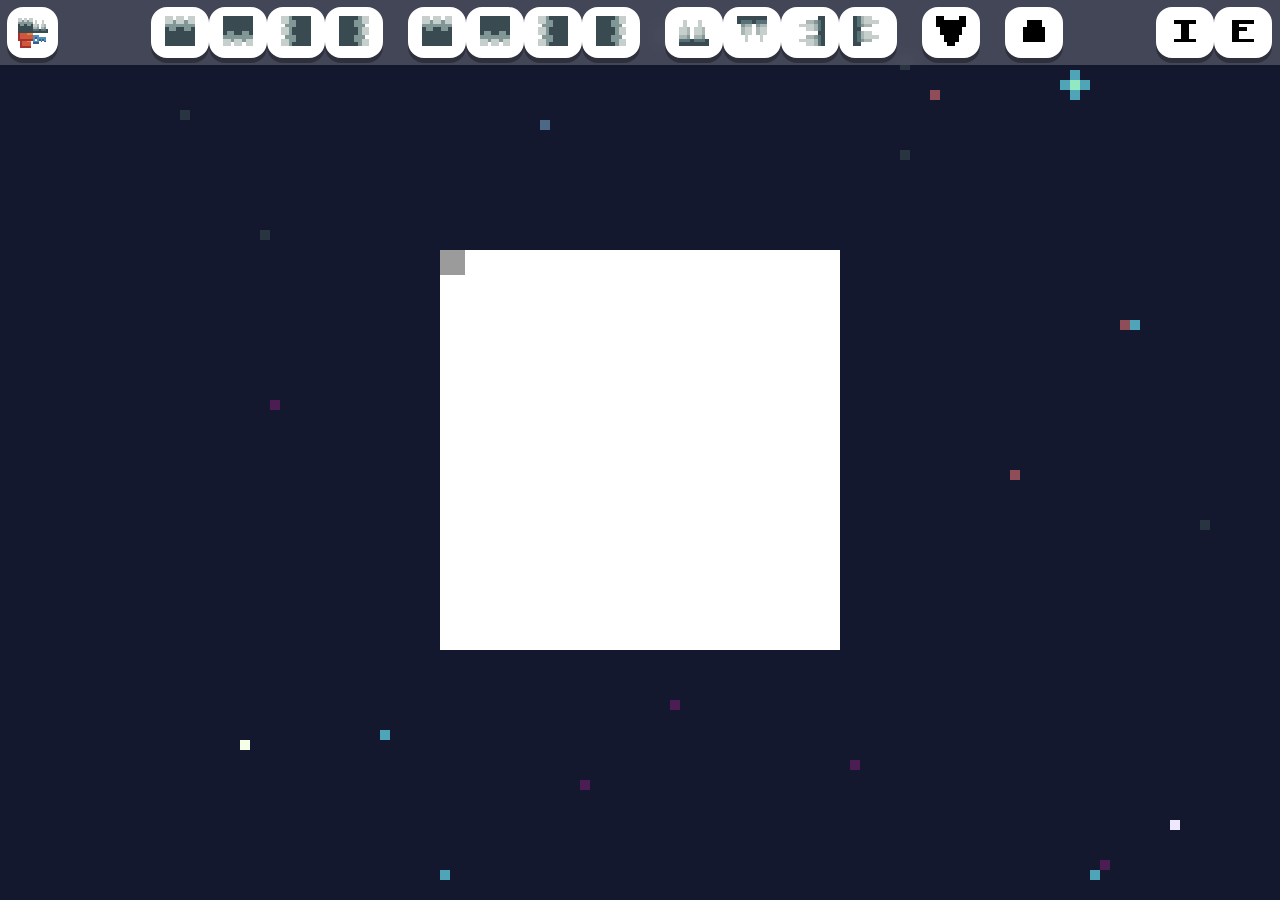
==== commit 62283bac: "Added new texture pack (classic)" ====
--- a/index.html
+++ b/index.html
@@ -10,7 +10,22 @@
 
 <body>
     <ul class="top-nav frosted">
-        <button id="tiles" class="button left" onclick="ToggleTiles()" ><img src="./img/menu/metal.png"></button>
+        <div class="dropdown left">
+            <div class="select-selected">
+                <img src="./img/metal/icon.png">
+            </div>
+            <div class="select-items">
+                <div id="metal" style="display:none;" onclick="changeMenu(this)">
+                    <img src="./img/metal/icon.png">
+                </div>
+                <div id="natural" onclick="changeMenu(this)">
+                    <img src="./img/natural/icon.png">
+                </div>
+                <div id="classic" onclick="changeMenu(this)">
+                    <img src="./img/classic/icon.png">
+                </div>
+            </div>
+        </div>
         <button class="button right last" onclick="exportRoom()"><img src="./img/menu/export.png"></button>
         <button class="button right" onclick="importRoom()"><img src="./img/menu/import.png"></button>
         <div class="center">
--- a/css/style.css
+++ b/css/style.css
@@ -1,4 +1,3 @@
-/* Simplify this CSS file, mostly the @media section :skull: */
 @font-face {
     font-family: "pixel";
     src: url("../font/font.ttf") format("truetype");
@@ -26,7 +25,7 @@
     width: 100%;
     padding: 7px;
     position: fixed;
-    overflow: hidden;
+    /* overflow: hidden; */
     list-style-type: none;
 }
 
@@ -137,6 +136,71 @@
     display: none;
 }
 
+.dropdown {
+    padding: 2.5px;
+    position: relative;
+    display: inline-block;
+    background-color: #ffffff;
+    border-top-left-radius: 1rem;
+    border-top-right-radius: 1rem;
+    border-bottom-left-radius: 1rem;
+    border-bottom-right-radius: 1rem;
+    box-shadow: 0px 5px rgba(0, 0, 0, 0.3);
+}
+
+.dropdown:hover {
+    border-bottom-left-radius: 0rem;
+    border-bottom-right-radius: 0rem;
+}
+
+.dropdown .select-selected {
+    display: flex;
+    cursor: pointer;
+    border-radius: 1rem;
+    align-items: center;
+    border: solid 4px #ffffff;
+}
+
+.dropdown .select-items {
+    left: 0;
+    right: 0;
+    top: 100%;
+    z-index: 99;
+    display: none;
+    border-top: none;
+    position: absolute;
+    background-color: #ffffff;
+}
+
+.dropdown .select-items:last-child,
+.dropdown .select-items div:last-child {
+    border-bottom-left-radius: 1rem;
+    border-bottom-right-radius: 1rem;
+}
+
+.dropdown .select-items.open {
+    display: block;
+}
+
+.dropdown .select-items div {
+    display: flex;
+    cursor: pointer;
+    align-items: center;
+    border: solid 4px #ffffff;
+}
+
+.dropdown .select-items div:hover {
+    border-color: #ac3435;
+}
+
+.dropdown .select-selected img,
+.dropdown .select-items div img {
+    width: 40px;
+    height: 40px;
+    margin: auto;
+    padding: 0.25rem;
+}
+
 @media (max-width: 1360px) {
     .menu-content {
         width: 75%;
@@ -144,14 +208,18 @@
 }
 
 @media (max-width: 1320px) {
-    .button img {
+    .button img,
+    .dropdown .select-selected img,
+    .dropdown .select-items div img {
         width: 30px;
         height: 30px;
     }
 }
 
 @media (max-width: 1100px) {
-    .button img {
+    .button img,
+    .dropdown .select-selected img,
+    .dropdown .select-items div img {
         width: 20px;
         height: 20px;
     }
@@ -176,14 +244,18 @@
 }
 
 @media (max-width: 520px) {
-    .button img {
+    .button img,
+    .dropdown .select-selected img,
+    .dropdown .select-items div img {
         width: 15px;
         height: 15px;
     }
 }
 
 @media (max-width: 460px) {
-    .button img {
+    .button img,
+    .dropdown .select-selected img,
+    .dropdown .select-items div img {
         width: 10px;
         height: 10px;
     }
@@ -193,7 +265,9 @@
     .button {
         border: none;
     }
-    .button img {
+    .button img,
+    .dropdown .select-selected img,
+    .dropdown .select-items div img {
         padding: 0.25rem;
     }
 }
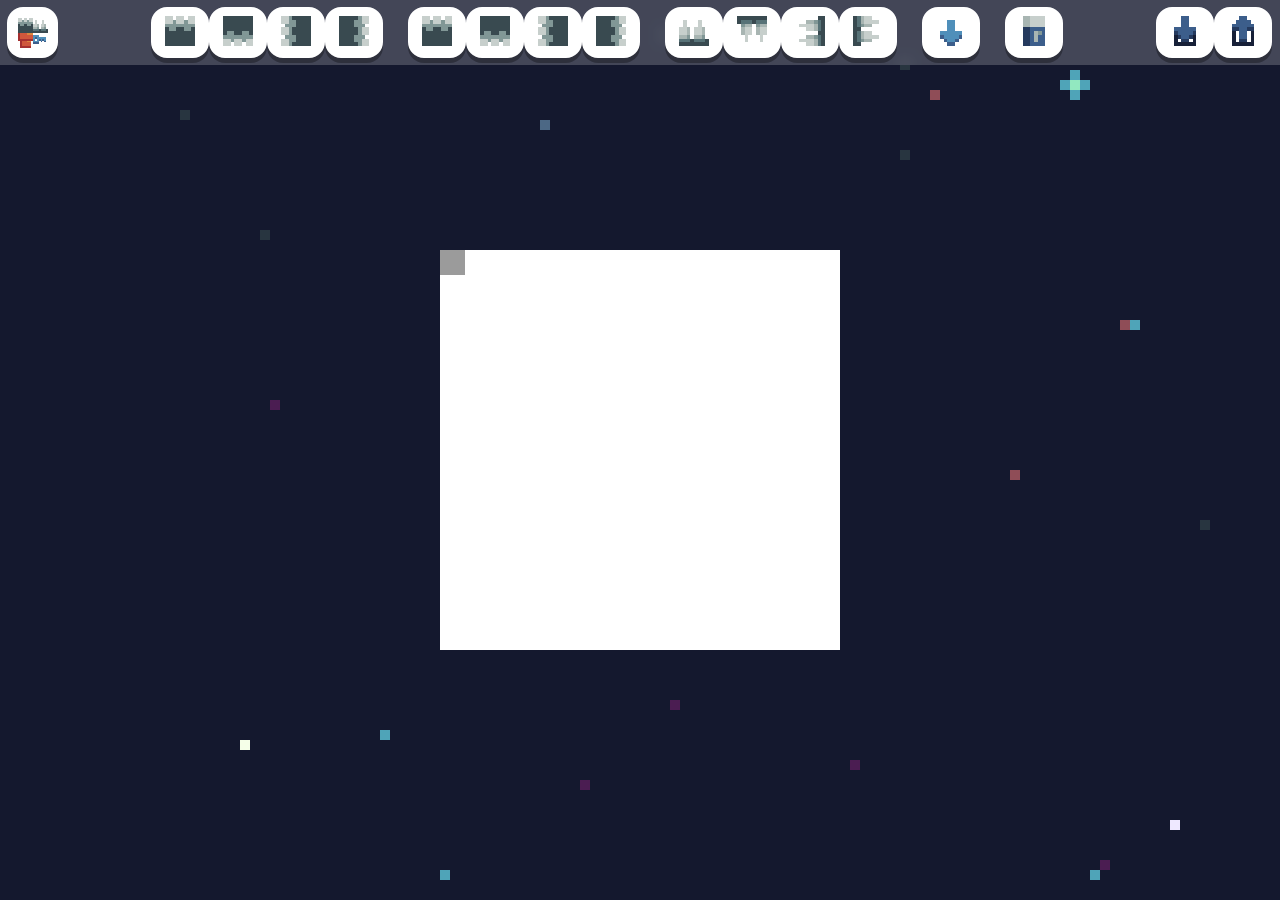
==== commit 963bdbaf: "Added better icons for buttons" ====
--- a/index.html
+++ b/index.html
@@ -4,6 +4,7 @@
 <head>
     <meta charset="UTF-8">
     <meta name="viewport" content="width=device-width, initial-scale=1.0">
+    <link rel="shortcut icon" href="./img/menu/icon.png">
     <link rel="stylesheet" href="./css/style.css">
     <title>Celestial Puzzle Constructor</title>
 </head>
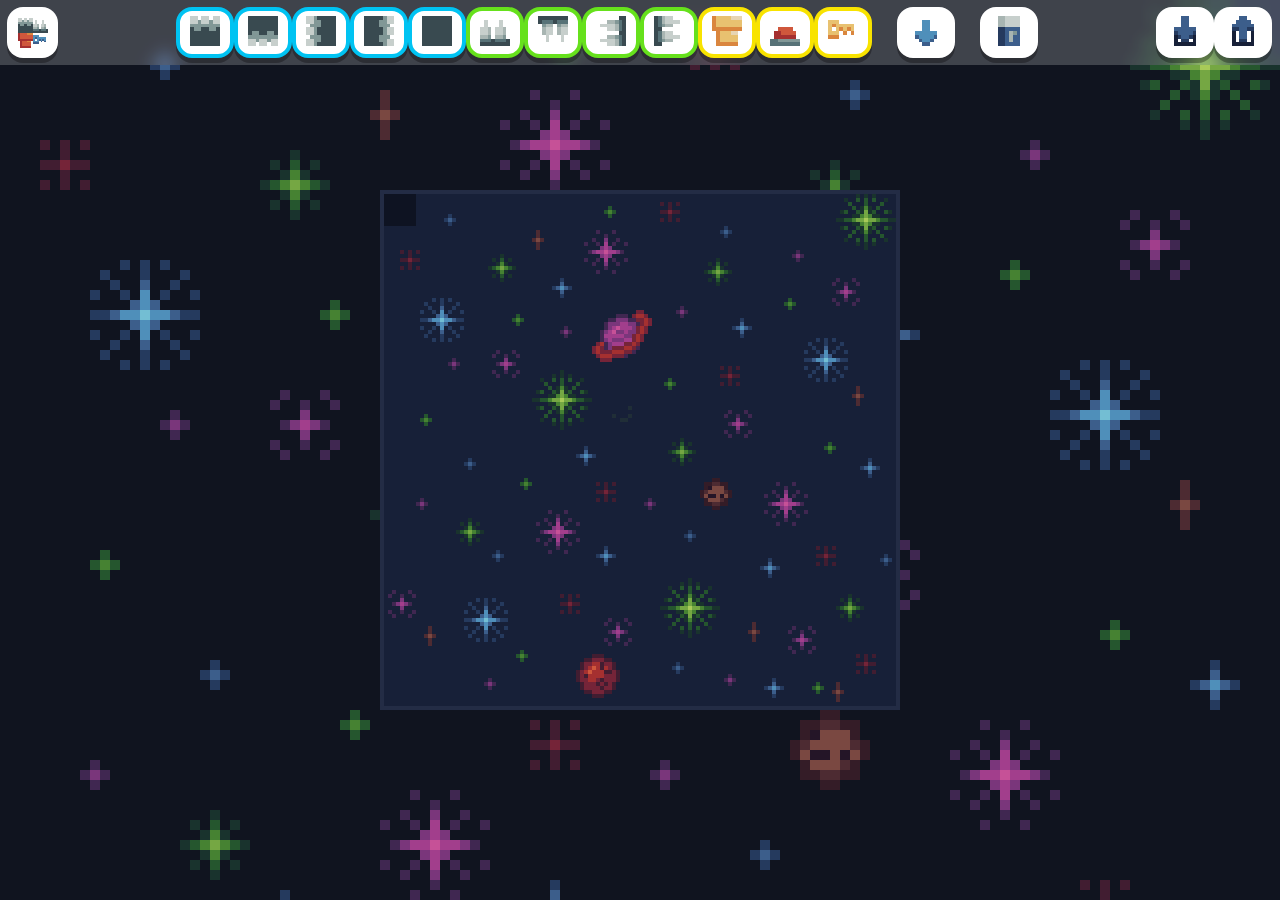
==== commit c98ac2c4: "Just some improvements" ====
--- a/index.html
+++ b/index.html
@@ -30,20 +30,18 @@
         <button class="button right last" onclick="exportRoom()"><img src="./img/menu/export.png"></button>
         <button class="button right" onclick="importRoom()"><img src="./img/menu/import.png"></button>
         <div class="center">
-            <button id="recent-1" class="button" onclick="setObject(0, 'recent-1')"><img src="./img/metal/square/top.png"></button>
-            <button id="recent-2" class="button" onclick="setObject(1, 'recent-2')"><img src="./img/metal/square/bottom.png"></button>
-            <button id="recent-3" class="button" onclick="setObject(2, 'recent-3')"><img src="./img/metal/square/left.png"></button>
-            <button id="recent-4" class="button" onclick="setObject(3, 'recent-4')"><img src="./img/metal/square/right.png"></button>
-            <div class="gap"></div>
-            <button id="default-wall-1" class="button" onclick="setObject('⬆️', 'default-wall-1')"><img src="./img/metal/square/top.png"></button>
-            <button id="default-wall-2" class="button" onclick="setObject('⬇️', 'default-wall-2')"><img src="./img/metal/square/bottom.png"></button>
-            <button id="default-wall-3" class="button" onclick="setObject('⬅️', 'default-wall-3')"><img src="./img/metal/square/left.png"></button>
-            <button id="default-wall-4" class="button" onclick="setObject('➡️', 'default-wall-4')"><img src="./img/metal/square/right.png"></button>
-            <div class="gap"></div>
-            <button id="default-fire-1" class="button" onclick="setObject('👆', 'default-fire-1')"><img src="./img/metal/fire/up.png"></button>
-            <button id="default-fire-2" class="button" onclick="setObject('👇', 'default-fire-2')"><img src="./img/metal/fire/down.png"></button>
-            <button id="default-fire-3" class="button" onclick="setObject('👈', 'default-fire-3')"><img src="./img/metal/fire/left.png"></button>
-            <button id="default-fire-4" class="button" onclick="setObject('👉', 'default-fire-4')"><img src="./img/metal/fire/right.png"></button>
+            <button id="recent-1" class="button terrain" onclick="setObject(0, 'recent-1')"><img src="./img/metal/square/top.png"></button>
+            <button id="recent-2" class="button terrain" onclick="setObject(1, 'recent-2')"><img src="./img/metal/square/bottom.png"></button>
+            <button id="recent-3" class="button terrain" onclick="setObject(2, 'recent-3')"><img src="./img/metal/square/left.png"></button>
+            <button id="recent-4" class="button terrain" onclick="setObject(3, 'recent-4')"><img src="./img/metal/square/right.png"></button>
+            <button id="recent-5" class="button terrain" onclick="setObject(4, 'recent-5')"><img src="./img/metal/square/center.png"></button>
+            <button id="recent-6" class="button enemies" onclick="setObject(5, 'recent-6')"><img src="./img/metal/fire/up.png"></button>
+            <button id="recent-7" class="button enemies" onclick="setObject(6, 'recent-7')"><img src="./img/metal/fire/down.png"></button>
+            <button id="recent-8" class="button enemies" onclick="setObject(7, 'recent-8')"><img src="./img/metal/fire/left.png"></button>
+            <button id="recent-9" class="button enemies" onclick="setObject(8, 'recent-9')"><img src="./img/metal/fire/right.png"></button>
+            <button id="recent-10" class="button gizmos" onclick="setObject(9, 'recent-10')"><img src="./img/metal/objects/yellow/door/bottom.png"></button>
+            <button id="recent-11" class="button gizmos" onclick="setObject(10, 'recent-11')"><img src="./img/metal/objects/red/button.png"></button>
+            <button id="recent-12" class="button gizmos" onclick="setObject(11, 'recent-12')"><img src="./img/metal/objects/yellow/key.png"></button>
             <div class="gap"></div>
             <button id="menuButton" class="button" onclick="toggleMenu()"><img src="./img/menu/down.png"></button>
             <div class="gap"></div>
@@ -55,43 +53,43 @@
 
     <div id="menu" class="menu">
         <div class="menu-content frosted">
-            <button id="wall-1" class="button" onclick="setObject('⬆️', 'recent-1')"><img src="./img/metal/square/top.png"></button>
-            <button id="wall-2" class="button" onclick="setObject('⬇️', 'recent-1')"><img src="./img/metal/square/bottom.png"></button>
-            <button id="wall-3" class="button" onclick="setObject('⬅️', 'recent-1')"><img src="./img/metal/square/left.png"></button>
-            <button id="wall-4" class="button" onclick="setObject('➡️', 'recent-1')"><img src="./img/metal/square/right.png"></button>
-            <button id="wall-5" class="button" onclick="setObject('↖️', 'recent-1')"><img src="./img/metal/square/top-left.png"></button>
-            <button id="wall-6" class="button" onclick="setObject('↗️', 'recent-1')"><img src="./img/metal/square/top-right.png"></button>
-            <button id="wall-7" class="button" onclick="setObject('↙️', 'recent-1')"><img src="./img/metal/square/bottom-left.png"></button>
-            <button id="wall-8" class="button" onclick="setObject('↘️', 'recent-1')"><img src="./img/metal/square/bottom-right.png"></button>
-            <button id="wall-9" class="button" onclick="setObject('⏹️', 'recent-1')"><img src="./img/metal/square/center.png"></button>
-            <button id="wall-10" class="button" onclick="setObject('⏪', 'recent-1')"><img src="./img/metal/bottom/left.png"></button>
-            <button id="wall-11" class="button" onclick="setObject('0️⃣', 'recent-1')"><img src="./img/metal/bottom/center.png"></button>
-            <button id="wall-12" class="button" onclick="setObject('⏩', 'recent-1')"><img src="./img/metal/bottom/right.png"></button>
-            <button id="wall-13" class="button" onclick="setObject('⏫', 'recent-1')"><img src="./img/metal/top/top.png"></button>
-            <button id="wall-14" class="button" onclick="setObject('1️⃣', 'recent-1')"><img src="./img/metal/top/center.png"></button>
-            <button id="wall-15" class="button" onclick="setObject('⏬', 'recent-1')"><img src="./img/metal/top/bottom.png"></button>
-            <button id="wall-16" class="button" onclick="setObject('⏺️', 'recent-1')"><img src="./img/metal/single.png"></button>
-            <button id="wall-17" class="button" onclick="setObject('2️⃣', 'recent-1')"><img src="./img/metal/corner/top-left.png"></button>
-            <button id="wall-18" class="button" onclick="setObject('3️⃣', 'recent-1')"><img src="./img/metal/corner/top-right.png"></button>
-            <button id="wall-19" class="button" onclick="setObject('4️⃣', 'recent-1')"><img src="./img/metal/corner/bottom-left.png"></button>
-            <button id="wall-20" class="button" onclick="setObject('5️⃣', 'recent-1')"><img src="./img/metal/corner/bottom-right.png"></button>
+            <button id="wall-1" class="button terrain" onclick="setObject('⬆️', 'recent-1')"><img src="./img/metal/square/top.png"></button>
+            <button id="wall-2" class="button terrain" onclick="setObject('⬇️', 'recent-1')"><img src="./img/metal/square/bottom.png"></button>
+            <button id="wall-3" class="button terrain" onclick="setObject('⬅️', 'recent-1')"><img src="./img/metal/square/left.png"></button>
+            <button id="wall-4" class="button terrain" onclick="setObject('➡️', 'recent-1')"><img src="./img/metal/square/right.png"></button>
+            <button id="wall-5" class="button terrain" onclick="setObject('↖️', 'recent-1')"><img src="./img/metal/square/top-left.png"></button>
+            <button id="wall-6" class="button terrain" onclick="setObject('↗️', 'recent-1')"><img src="./img/metal/square/top-right.png"></button>
+            <button id="wall-7" class="button terrain" onclick="setObject('↙️', 'recent-1')"><img src="./img/metal/square/bottom-left.png"></button>
+            <button id="wall-8" class="button terrain" onclick="setObject('↘️', 'recent-1')"><img src="./img/metal/square/bottom-right.png"></button>
+            <button id="wall-9" class="button terrain" onclick="setObject('⏹️', 'recent-1')"><img src="./img/metal/square/center.png"></button>
+            <button id="wall-10" class="button terrain" onclick="setObject('⏪', 'recent-1')"><img src="./img/metal/bottom/left.png"></button>
+            <button id="wall-11" class="button terrain" onclick="setObject('0️⃣', 'recent-1')"><img src="./img/metal/bottom/center.png"></button>
+            <button id="wall-12" class="button terrain" onclick="setObject('⏩', 'recent-1')"><img src="./img/metal/bottom/right.png"></button>
+            <button id="wall-13" class="button terrain" onclick="setObject('⏫', 'recent-1')"><img src="./img/metal/top/top.png"></button>
+            <button id="wall-14" class="button terrain" onclick="setObject('1️⃣', 'recent-1')"><img src="./img/metal/top/center.png"></button>
+            <button id="wall-15" class="button terrain" onclick="setObject('⏬', 'recent-1')"><img src="./img/metal/top/bottom.png"></button>
+            <button id="wall-16" class="button terrain" onclick="setObject('⏺️', 'recent-1')"><img src="./img/metal/single.png"></button>
+            <button id="wall-17" class="button terrain" onclick="setObject('2️⃣', 'recent-1')"><img src="./img/metal/corner/top-left.png"></button>
+            <button id="wall-18" class="button terrain" onclick="setObject('3️⃣', 'recent-1')"><img src="./img/metal/corner/top-right.png"></button>
+            <button id="wall-19" class="button terrain" onclick="setObject('4️⃣', 'recent-1')"><img src="./img/metal/corner/bottom-left.png"></button>
+            <button id="wall-20" class="button terrain" onclick="setObject('5️⃣', 'recent-1')"><img src="./img/metal/corner/bottom-right.png"></button>
             <hr>
-            <button id="fire-1" class="button" onclick="setObject('👆', 'recent-1')"><img src="./img/metal/fire/up.png"></button>
-            <button id="fire-2" class="button" onclick="setObject('👇', 'recent-1')"><img src="./img/metal/fire/down.png"></button>
-            <button id="fire-3" class="button" onclick="setObject('👈', 'recent-1')"><img src="./img/metal/fire/left.png"></button>
-            <button id="fire-4" class="button" onclick="setObject('👉', 'recent-1')"><img src="./img/metal/fire/right.png"></button>
+            <button id="fire-1" class="button enemies" onclick="setObject('👆', 'recent-1')"><img src="./img/metal/fire/up.png"></button>
+            <button id="fire-2" class="button enemies" onclick="setObject('👇', 'recent-1')"><img src="./img/metal/fire/down.png"></button>
+            <button id="fire-3" class="button enemies" onclick="setObject('👈', 'recent-1')"><img src="./img/metal/fire/left.png"></button>
+            <button id="fire-4" class="button enemies" onclick="setObject('👉', 'recent-1')"><img src="./img/metal/fire/right.png"></button>
             <hr>
-            <button id="yellow-1" class="button" onclick="setObject('🟨', 'recent-1')"><img src="./img/metal/objects/yellow/door/bottom.png"></button>
-            <button id="yellow-2" class="button" onclick="setObject('🟡', 'recent-1')"><img src="./img/metal/objects/yellow/button.png"></button>
-            <button id="yellow-3" class="button" onclick="setObject('💛', 'recent-1')"><img src="./img/metal/objects/yellow/key.png"></button>
+            <button id="yellow-1" class="button gizmos" onclick="setObject('🟨', 'recent-1')"><img src="./img/metal/objects/yellow/door/bottom.png"></button>
+            <button id="yellow-2" class="button gizmos" onclick="setObject('🟡', 'recent-1')"><img src="./img/metal/objects/yellow/button.png"></button>
+            <button id="yellow-3" class="button gizmos" onclick="setObject('💛', 'recent-1')"><img src="./img/metal/objects/yellow/key.png"></button>
             <hr>
-            <button id="red-1" class="button" onclick="setObject('🟥', 'recent-1')"><img src="./img/metal/objects/red/door/bottom.png"></button>
-            <button id="red-2" class="button" onclick="setObject('🔴', 'recent-1')"><img src="./img/metal/objects/red/button.png"></button>
-            <button id="red-3" class="button" onclick="setObject('❤️', 'recent-1')"><img src="./img/metal/objects/red/key.png"></button>
+            <button id="red-1" class="button gizmos" onclick="setObject('🟥', 'recent-1')"><img src="./img/metal/objects/red/door/bottom.png"></button>
+            <button id="red-2" class="button gizmos" onclick="setObject('🔴', 'recent-1')"><img src="./img/metal/objects/red/button.png"></button>
+            <button id="red-3" class="button gizmos" onclick="setObject('❤️', 'recent-1')"><img src="./img/metal/objects/red/key.png"></button>
             <hr>
-            <button id="blue-1" class="button" onclick="setObject('🟦', 'recent-1')"><img src="./img/metal/objects/blue/door/bottom.png"></button>
-            <button id="blue-2" class="button" onclick="setObject('🔵', 'recent-1')"><img src="./img/metal/objects/blue/button.png"></button>
-            <button id="blue-3" class="button" onclick="setObject('💙', 'recent-1')"><img src="./img/metal/objects/blue/key.png"></button>
+            <button id="blue-1" class="button gizmos" onclick="setObject('🟦', 'recent-1')"><img src="./img/metal/objects/blue/door/bottom.png"></button>
+            <button id="blue-2" class="button gizmos" onclick="setObject('🔵', 'recent-1')"><img src="./img/metal/objects/blue/button.png"></button>
+            <button id="blue-3" class="button gizmos" onclick="setObject('💙', 'recent-1')"><img src="./img/metal/objects/blue/key.png"></button>
         </div>
     </div>
 
--- a/css/style.css
+++ b/css/style.css
@@ -9,7 +9,7 @@
     background-size: cover;
     image-rendering: pixelated;
     image-rendering: crisp-edges;
-    background-image: url("../img/background.png");
+    background-image: url("../img/editor.png");
 }
 
 .frosted {
@@ -56,6 +56,10 @@
     justify-content: center;
 }
 
+.editor canvas {
+    border: solid 4px #232c45;
+}
+
 .center {
     display: flex;
     align-items: center;
@@ -78,6 +82,18 @@
 
 .button:hover {
     border-color: #ac3435;
+}
+
+.terrain {
+    border-color: #00c3f2;
+}
+
+.enemies {
+    border-color: #66e11c;
+}
+
+.gizmos {
+    border-color: #f8e300;
 }
 
 .selected {
@@ -274,15 +290,22 @@
 
 @media (max-height: 1000px) {
     canvas {
-        width: 400px!important;
-        height: 400px!important;
-    }
-}
-
-@media (max-height: 600px) {
+        width: 512px!important;
+        height: 512px!important;
+    }
+}
+
+@media (max-height: 700px) {
     canvas {
-        width: 300px!important;
-        height: 300px!important;
+        width: 384px!important;
+        height: 384px!important;
+    }
+}
+
+@media (max-height: 574px) {
+    canvas {
+        width: 256px!important;
+        height: 256px!important;
     }
 }
 
